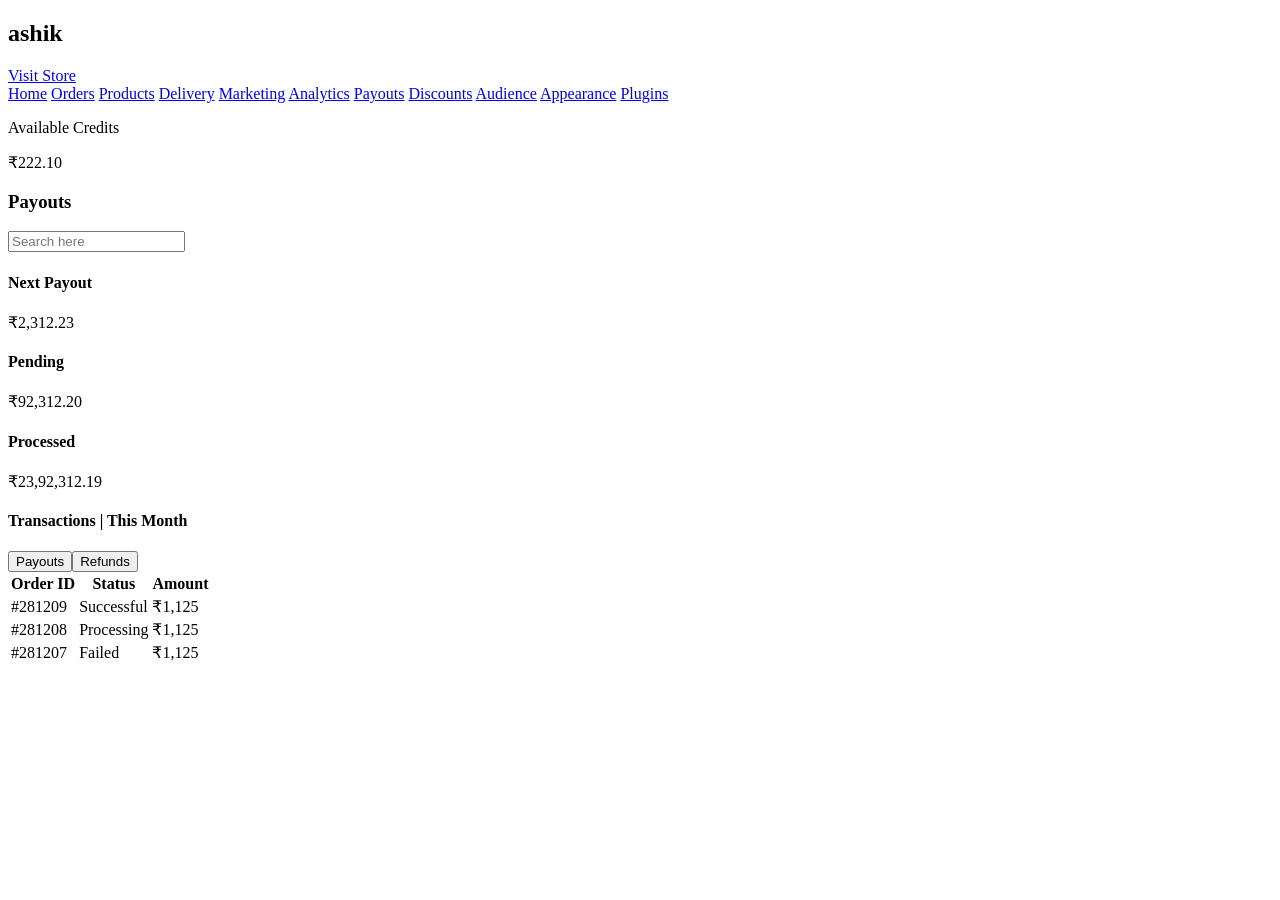
==== index.html @ 207949a0 "Rename payout-dashboard.html to index.html" ====
<!DOCTYPE html>
<html lang="en">
<head>
<meta charset="UTF-8">
<meta name="viewport" content="width=device-width, initial-scale=1.0">
<title>Payouts Dashboard</title>
<link rel="stylesheet" href="style2.css">

</head>
<body>

<div class="main">

   <div class="sidebar">
      <h2 class="logo">ashik</h2>
      <a href="#" class="visit-store">Visit Store</a>
      <nav class="menu">
        <a href="#">Home</a>
        <a href="#">Orders</a>
        <a href="#">Products</a>
        <a href="#">Delivery</a>
        <a href="#">Marketing</a>
        <a href="#">Analytics</a>
        <a class="active" href="#">Payouts</a>
        <a href="#">Discounts</a>
        <a href="#">Audience</a>
        <a href="#">Appearance</a>
        <a href="#">Plugins</a>
      </nav>
      <div class="credits">
        <p>Available Credits</p>
        <span>₹222.10</span>
      </div>
    </div>

  <div class="d2">
    <h3>Payouts</h3>
    <input type="text" placeholder="Search here">
  </div>

  <div class="d3">
    <div><h4>Next Payout</h4><p>₹2,312.23</p></div>
    <div><h4>Pending</h4><p>₹92,312.20</p></div>
    <div><h4>Processed</h4><p>₹23,92,312.19</p></div>
  </div>

  <div class="d4">
    <h4>Transactions | This Month</h4>
 <div><button>Payouts</button><button>Refunds</button></div>
  </div>

  <div class="d5">
    <table>
      <tr><th>Order ID</th><th>Status</th><th>Amount</th></tr>
      <tr><td>#281209</td><td class="success">Successful</td><td>₹1,125</td></tr>
      <tr><td>#281208</td><td class="processing">Processing</td><td>₹1,125</td></tr>
      <tr><td>#281207</td><td class="failed">Failed</td><td>₹1,125</td></tr>
    </table>
  </div>

</div>

</body>
</html>
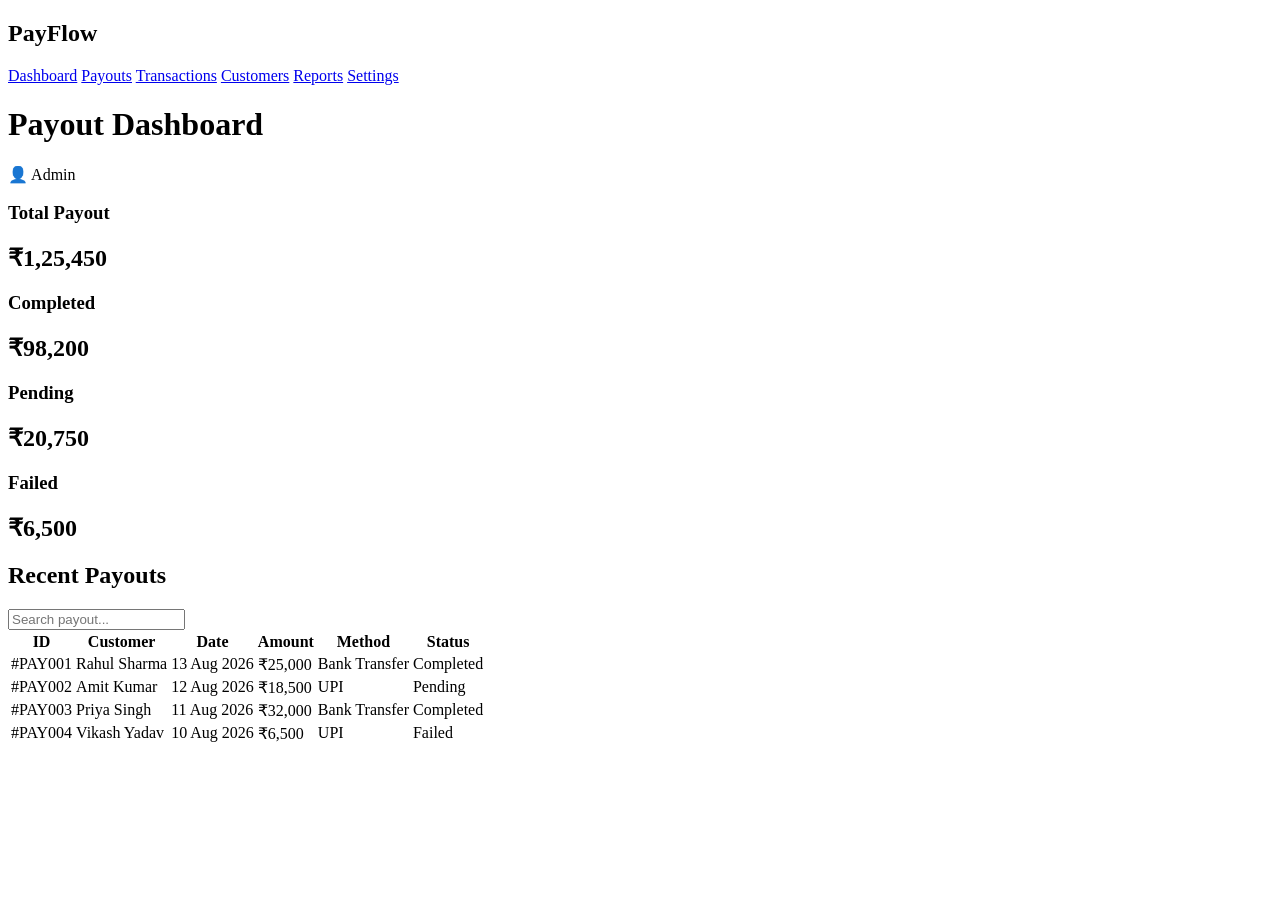
==== commit 1b7dbedf: "Update index.html" ====
--- a/index.html
+++ b/index.html
@@ -1,64 +1,128 @@
 <!DOCTYPE html>
 <html lang="en">
 <head>
-<meta charset="UTF-8">
-<meta name="viewport" content="width=device-width, initial-scale=1.0">
-<title>Payouts Dashboard</title>
-<link rel="stylesheet" href="style2.css">
+  <meta charset="UTF-8">
+  <meta name="viewport" content="width=device-width, initial-scale=1.0">
+  <title>Payout Dashboard</title>
+  <link rel="stylesheet" href="style3.css">
+</head>
 
-</head>
 <body>
 
-<div class="main">
+  <div class="dashboard">
 
-   <div class="sidebar">
-      <h2 class="logo">ashik</h2>
-      <a href="#" class="visit-store">Visit Store</a>
-      <nav class="menu">
-        <a href="#">Home</a>
-        <a href="#">Orders</a>
-        <a href="#">Products</a>
-        <a href="#">Delivery</a>
-        <a href="#">Marketing</a>
-        <a href="#">Analytics</a>
-        <a class="active" href="#">Payouts</a>
-        <a href="#">Discounts</a>
-        <a href="#">Audience</a>
-        <a href="#">Appearance</a>
-        <a href="#">Plugins</a>
+    <aside class="sidebar">
+      <h2>PayFlow</h2>
+
+      <nav>
+        <a href="#" class="active">Dashboard</a>
+        <a href="#">Payouts</a>
+        <a href="#">Transactions</a>
+        <a href="#">Customers</a>
+        <a href="#">Reports</a>
+        <a href="#">Settings</a>
       </nav>
-      <div class="credits">
-        <p>Available Credits</p>
-        <span>₹222.10</span>
-      </div>
-    </div>
+    </aside>
 
-  <div class="d2">
-    <h3>Payouts</h3>
-    <input type="text" placeholder="Search here">
+    <main class="main">
+
+      <header>
+        <h1>Payout Dashboard</h1>
+        <div class="admin">👤 Admin</div>
+      </header>
+
+      <section class="cards">
+
+        <div class="card">
+          <h3>Total Payout</h3>
+          <h2 class="green">₹1,25,450</h2>
+        </div>
+
+        <div class="card">
+          <h3>Completed</h3>
+          <h2 class="blue">₹98,200</h2>
+        </div>
+
+        <div class="card">
+          <h3>Pending</h3>
+          <h2 class="orange">₹20,750</h2>
+        </div>
+
+        <div class="card">
+          <h3>Failed</h3>
+          <h2 class="red">₹6,500</h2>
+        </div>
+
+      </section>
+
+      <section class="payout-box">
+
+        <div class="table-header">
+          <h2>Recent Payouts</h2>
+
+          <input
+            type="text"
+            id="search"
+            placeholder="Search payout..."
+          >
+        </div>
+
+        <table id="payoutTable">
+          <thead>
+            <tr>
+              <th>ID</th>
+              <th>Customer</th>
+              <th>Date</th>
+              <th>Amount</th>
+              <th>Method</th>
+              <th>Status</th>
+            </tr>
+          </thead>
+
+          <tbody>
+            <tr>
+              <td>#PAY001</td>
+              <td>Rahul Sharma</td>
+              <td>13 Aug 2026</td>
+              <td>₹25,000</td>
+              <td>Bank Transfer</td>
+              <td><span class="status completed">Completed</span></td>
+            </tr>
+
+            <tr>
+              <td>#PAY002</td>
+              <td>Amit Kumar</td>
+              <td>12 Aug 2026</td>
+              <td>₹18,500</td>
+              <td>UPI</td>
+              <td><span class="status pending">Pending</span></td>
+            </tr>
+
+            <tr>
+              <td>#PAY003</td>
+              <td>Priya Singh</td>
+              <td>11 Aug 2026</td>
+              <td>₹32,000</td>
+              <td>Bank Transfer</td>
+              <td><span class="status completed">Completed</span></td>
+            </tr>
+
+            <tr>
+              <td>#PAY004</td>
+              <td>Vikash Yadav</td>
+              <td>10 Aug 2026</td>
+              <td>₹6,500</td>
+              <td>UPI</td>
+              <td><span class="status failed">Failed</span></td>
+            </tr>
+          </tbody>
+        </table>
+
+      </section>
+
+    </main>
   </div>
 
-  <div class="d3">
-    <div><h4>Next Payout</h4><p>₹2,312.23</p></div>
-    <div><h4>Pending</h4><p>₹92,312.20</p></div>
-    <div><h4>Processed</h4><p>₹23,92,312.19</p></div>
-  </div>
-
-  <div class="d4">
-    <h4>Transactions | This Month</h4>
- <div><button>Payouts</button><button>Refunds</button></div>
-  </div>
-
-  <div class="d5">
-    <table>
-      <tr><th>Order ID</th><th>Status</th><th>Amount</th></tr>
-      <tr><td>#281209</td><td class="success">Successful</td><td>₹1,125</td></tr>
-      <tr><td>#281208</td><td class="processing">Processing</td><td>₹1,125</td></tr>
-      <tr><td>#281207</td><td class="failed">Failed</td><td>₹1,125</td></tr>
-    </table>
-  </div>
-
-</div>
-
+  <script src="script.js"></script>
 </body>
 </html>
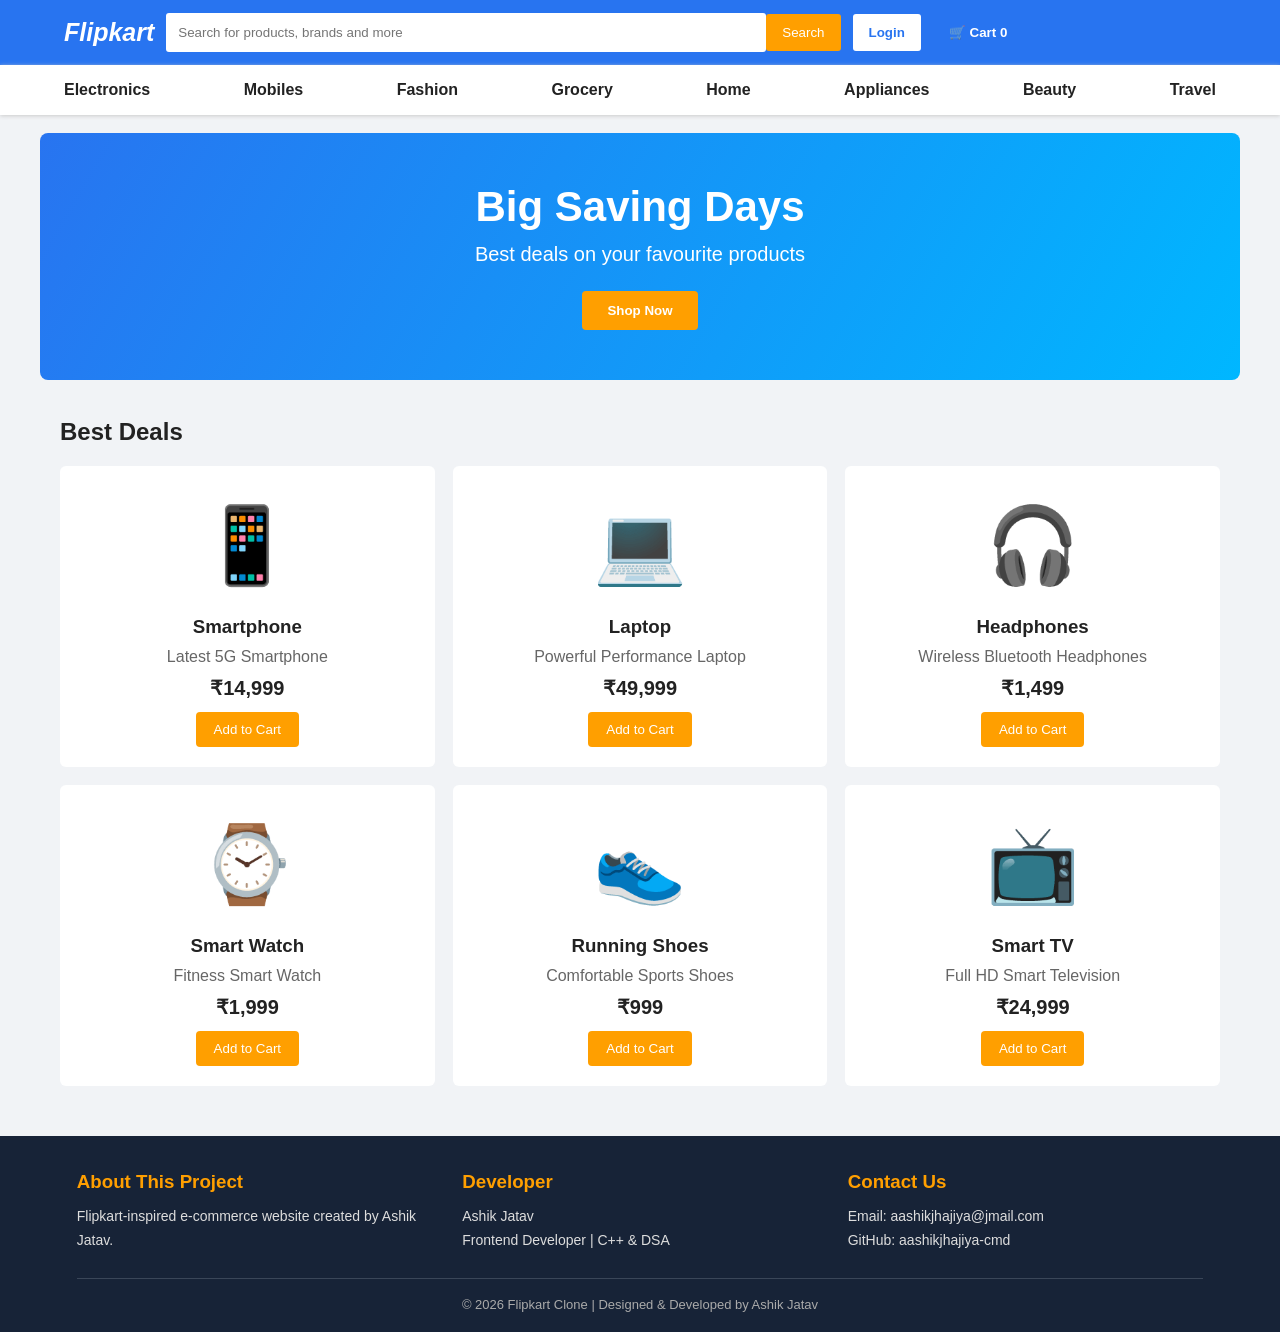
==== commit 927e2900: "Rename flipkart.html to index.html" ====
--- a/index.html
+++ b/index.html
@@ -1,128 +1,114 @@
-<!DOCTYPE html>
-<html lang="en">
-<head>
-  <meta charset="UTF-8">
-  <meta name="viewport" content="width=device-width, initial-scale=1.0">
-  <title>Payout Dashboard</title>
-  <link rel="stylesheet" href="style3.css">
-</head>
-
-<body>
-
-  <div class="dashboard">
-
-    <aside class="sidebar">
-      <h2>PayFlow</h2>
-
-      <nav>
-        <a href="#" class="active">Dashboard</a>
-        <a href="#">Payouts</a>
-        <a href="#">Transactions</a>
-        <a href="#">Customers</a>
-        <a href="#">Reports</a>
-        <a href="#">Settings</a>
-      </nav>
-    </aside>
-
-    <main class="main">
-
-      <header>
-        <h1>Payout Dashboard</h1>
-        <div class="admin">👤 Admin</div>
-      </header>
-
-      <section class="cards">
-
-        <div class="card">
-          <h3>Total Payout</h3>
-          <h2 class="green">₹1,25,450</h2>
-        </div>
-
-        <div class="card">
-          <h3>Completed</h3>
-          <h2 class="blue">₹98,200</h2>
-        </div>
-
-        <div class="card">
-          <h3>Pending</h3>
-          <h2 class="orange">₹20,750</h2>
-        </div>
-
-        <div class="card">
-          <h3>Failed</h3>
-          <h2 class="red">₹6,500</h2>
-        </div>
-
-      </section>
-
-      <section class="payout-box">
-
-        <div class="table-header">
-          <h2>Recent Payouts</h2>
-
-          <input
-            type="text"
-            id="search"
-            placeholder="Search payout..."
-          >
-        </div>
-
-        <table id="payoutTable">
-          <thead>
-            <tr>
-              <th>ID</th>
-              <th>Customer</th>
-              <th>Date</th>
-              <th>Amount</th>
-              <th>Method</th>
-              <th>Status</th>
-            </tr>
-          </thead>
-
-          <tbody>
-            <tr>
-              <td>#PAY001</td>
-              <td>Rahul Sharma</td>
-              <td>13 Aug 2026</td>
-              <td>₹25,000</td>
-              <td>Bank Transfer</td>
-              <td><span class="status completed">Completed</span></td>
-            </tr>
-
-            <tr>
-              <td>#PAY002</td>
-              <td>Amit Kumar</td>
-              <td>12 Aug 2026</td>
-              <td>₹18,500</td>
-              <td>UPI</td>
-              <td><span class="status pending">Pending</span></td>
-            </tr>
-
-            <tr>
-              <td>#PAY003</td>
-              <td>Priya Singh</td>
-              <td>11 Aug 2026</td>
-              <td>₹32,000</td>
-              <td>Bank Transfer</td>
-              <td><span class="status completed">Completed</span></td>
-            </tr>
-
-            <tr>
-              <td>#PAY004</td>
-              <td>Vikash Yadav</td>
-              <td>10 Aug 2026</td>
-              <td>₹6,500</td>
-              <td>UPI</td>
-              <td><span class="status failed">Failed</span></td>
-            </tr>
-          </tbody>
-        </table>
-
-      </section>
-
-    </main>
-  </div>
-
-  <script src="script.js"></script>
-</body>
-</html>
+<!DOCTYPE html>
+<html lang="en">
+<head>
+<meta charset="UTF-8">
+<meta name="viewport" content="width=device-width, initial-scale=1.0">
+<title>Flipkart Clone</title>
+<link rel="stylesheet" href="flipkart.css">
+</head>
+<body>
+
+<header>
+    <div class="logo">Flipkart</div>
+    <input id="search" type="text" placeholder="Search for products, brands and more">
+    <button class="search-btn" onclick="searchProduct()">Search</button>
+    <button class="login">Login</button>
+    <button class="cart" onclick="showCart()">🛒 Cart <span id="cartCount">0</span></button>
+</header>
+
+<nav class="categories">
+    <span>Electronics</span>
+    <span>Mobiles</span>
+    <span>Fashion</span>
+    <span>Grocery</span>
+    <span>Home</span>
+    <span>Appliances</span>
+    <span>Beauty</span>
+    <span>Travel</span>
+</nav>
+
+<section class="banner">
+    <h1>Big Saving Days</h1>
+    <p>Best deals on your favourite products</p>
+    <button onclick="scrollToProducts()">Shop Now</button>
+</section>
+
+<section class="products-section" id="products">
+    <h2>Best Deals</h2>
+
+    <div class="products">
+
+        <div class="product">
+            <div class="product-img">📱</div>
+            <h3>Smartphone</h3>
+            <p>Latest 5G Smartphone</p>
+            <strong>₹14,999</strong>
+            <button onclick="addToCart('Smartphone')">Add to Cart</button>
+        </div>
+
+        <div class="product">
+            <div class="product-img">💻</div>
+            <h3>Laptop</h3>
+            <p>Powerful Performance Laptop</p>
+            <strong>₹49,999</strong>
+            <button onclick="addToCart('Laptop')">Add to Cart</button>
+        </div>
+
+        <div class="product">
+            <div class="product-img">🎧</div>
+            <h3>Headphones</h3>
+            <p>Wireless Bluetooth Headphones</p>
+            <strong>₹1,499</strong>
+            <button onclick="addToCart('Headphones')">Add to Cart</button>
+        </div>
+
+        <div class="product">
+            <div class="product-img">⌚</div>
+            <h3>Smart Watch</h3>
+            <p>Fitness Smart Watch</p>
+            <strong>₹1,999</strong>
+            <button onclick="addToCart('Smart Watch')">Add to Cart</button>
+        </div>
+
+        <div class="product">
+            <div class="product-img">👟</div>
+            <h3>Running Shoes</h3>
+            <p>Comfortable Sports Shoes</p>
+            <strong>₹999</strong>
+            <button onclick="addToCart('Running Shoes')">Add to Cart</button>
+        </div>
+
+        <div class="product">
+            <div class="product-img">📺</div>
+            <h3>Smart TV</h3>
+            <p>Full HD Smart Television</p>
+            <strong>₹24,999</strong>
+            <button onclick="addToCart('Smart TV')">Add to Cart</button>
+        </div>
+
+    </div>
+</section>
+
+<footer>
+    <div class="footer-content">
+        <div>
+            <h3>About This Project</h3>
+            <p>Flipkart-inspired e-commerce website created by Ashik Jatav.</p>
+        </div>
+        <div>
+            <h3>Developer</h3>
+            <p>Ashik Jatav</p>
+            <p>Frontend Developer | C++ & DSA</p>
+        </div>
+        <div>
+            <h3>Contact Us</h3>
+            <p>Email: aashikjhajiya@jmail.com</p>
+            <p>GitHub: aashikjhajiya-cmd</p>
+        </div>
+    </div>
+    <p class="copyright">© 2026 Flipkart Clone | Designed & Developed by Ashik Jatav</p>
+</footer>
+
+<script src="flipkart.js"></script>
+</body>
+</html>
--- a/flipkart.css
+++ b/flipkart.css
@@ -0,0 +1,279 @@
+* {
+    margin: 0;
+    padding: 0;
+    box-sizing: border-box;
+    font-family: Arial, sans-serif;
+}
+
+body {
+    background: #f1f3f6;
+    color: #222;
+}
+
+header {
+    background: #2874f0;
+    min-height: 65px;
+    padding: 10px 5%;
+    display: flex;
+    align-items: center;
+    gap: 12px;
+}
+
+.logo {
+    color: white;
+    font-size: 25px;
+    font-weight: bold;
+    font-style: italic;
+}
+
+header input {
+    flex: 1;
+    max-width: 600px;
+    padding: 12px;
+    border: none;
+    border-radius: 3px;
+    outline: none;
+}
+
+.search-btn,
+.login,
+.cart {
+    border: none;
+    padding: 11px 16px;
+    border-radius: 3px;
+    cursor: pointer;
+}
+
+.search-btn {
+    margin-left: -12px;
+    background: #ff9f00;
+    color: white;
+}
+
+.login {
+    background: white;
+    color: #2874f0;
+    font-weight: bold;
+}
+
+.cart {
+    background: transparent;
+    color: white;
+    font-weight: bold;
+}
+
+.categories {
+    background: white;
+    padding: 16px 5%;
+    display: flex;
+    justify-content: space-between;
+    gap: 20px;
+    overflow-x: auto;
+    box-shadow: 0 1px 4px #ccc;
+}
+
+.categories span {
+    white-space: nowrap;
+    font-weight: bold;
+    cursor: pointer;
+}
+
+.banner {
+    margin: 18px auto;
+    max-width: 1200px;
+    min-height: 230px;
+    padding: 50px 30px;
+    background: linear-gradient(120deg, #2874f0, #00b7ff);
+    color: white;
+    text-align: center;
+    border-radius: 8px;
+}
+
+.banner h1 {
+    font-size: 42px;
+    margin-bottom: 12px;
+}
+
+.banner p {
+    font-size: 20px;
+    margin-bottom: 25px;
+}
+
+.banner button {
+    background: #ff9f00;
+    color: white;
+    border: none;
+    padding: 12px 25px;
+    border-radius: 4px;
+    cursor: pointer;
+    font-weight: bold;
+}
+
+.products-section {
+    max-width: 1200px;
+    margin: auto;
+    padding: 20px;
+}
+
+.products-section h2 {
+    margin-bottom: 20px;
+}
+
+.products {
+    display: grid;
+    grid-template-columns: repeat(3, 1fr);
+    gap: 18px;
+}
+
+.product {
+    background: white;
+    padding: 20px;
+    text-align: center;
+    border-radius: 6px;
+    transition: 0.3s;
+}
+
+.product:hover {
+    transform: translateY(-5px);
+    box-shadow: 0 4px 15px #ccc;
+}
+
+.product-img {
+    height: 120px;
+    font-size: 75px;
+    display: flex;
+    align-items: center;
+    justify-content: center;
+}
+
+.product h3 {
+    margin: 10px 0;
+}
+
+.product p {
+    color: #666;
+    margin-bottom: 10px;
+}
+
+.product strong {
+    display: block;
+    font-size: 20px;
+    margin-bottom: 12px;
+}
+
+.product button {
+    background: #ff9f00;
+    color: white;
+    border: none;
+    padding: 10px 18px;
+    border-radius: 4px;
+    cursor: pointer;
+}
+
+footer {
+    margin-top: 30px;
+    padding: 35px 6% 20px;
+    background: #172337;
+    color: white;
+}
+
+.footer-content {
+    max-width: 1200px;
+    margin: auto;
+    display: grid;
+    grid-template-columns: repeat(3, 1fr);
+    gap: 30px;
+    text-align: left;
+}
+
+.footer-content h3 {
+    color: #ff9f00;
+    margin-bottom: 12px;
+}
+
+.footer-content p {
+    color: #ddd;
+    line-height: 1.7;
+    font-size: 14px;
+}
+
+.copyright {
+    max-width: 1200px;
+    margin: 25px auto 0;
+    padding-top: 18px;
+    border-top: 1px solid #3a4658;
+    text-align: center;
+    color: #aaa;
+    font-size: 13px;
+}
+
+@media (max-width: 800px) {
+    header {
+        flex-wrap: wrap;
+    }
+
+    header input {
+        order: 5;
+        flex-basis: 100%;
+        max-width: none;
+    }
+
+    .search-btn {
+        display: none;
+    }
+
+    .products {
+        grid-template-columns: repeat(2, 1fr);
+    }
+
+    .banner h1 {
+        font-size: 32px;
+    }
+}
+
+@media (max-width: 500px) {
+    header {
+        padding: 10px;
+    }
+
+    .logo {
+        font-size: 21px;
+    }
+
+    .login,
+    .cart {
+        padding: 8px;
+    }
+
+    .categories {
+        padding: 12px;
+        justify-content: flex-start;
+    }
+
+    .banner {
+        margin: 10px;
+        padding: 35px 15px;
+    }
+
+    .banner h1 {
+        font-size: 27px;
+    }
+
+    .banner p {
+        font-size: 16px;
+    }
+
+    .products-section {
+        padding: 12px;
+    }
+
+    .products {
+        grid-template-columns: 1fr;
+    }
+
+    .footer-content {
+        grid-template-columns: 1fr;
+        gap: 20px;
+        text-align: center;
+    }
+}
